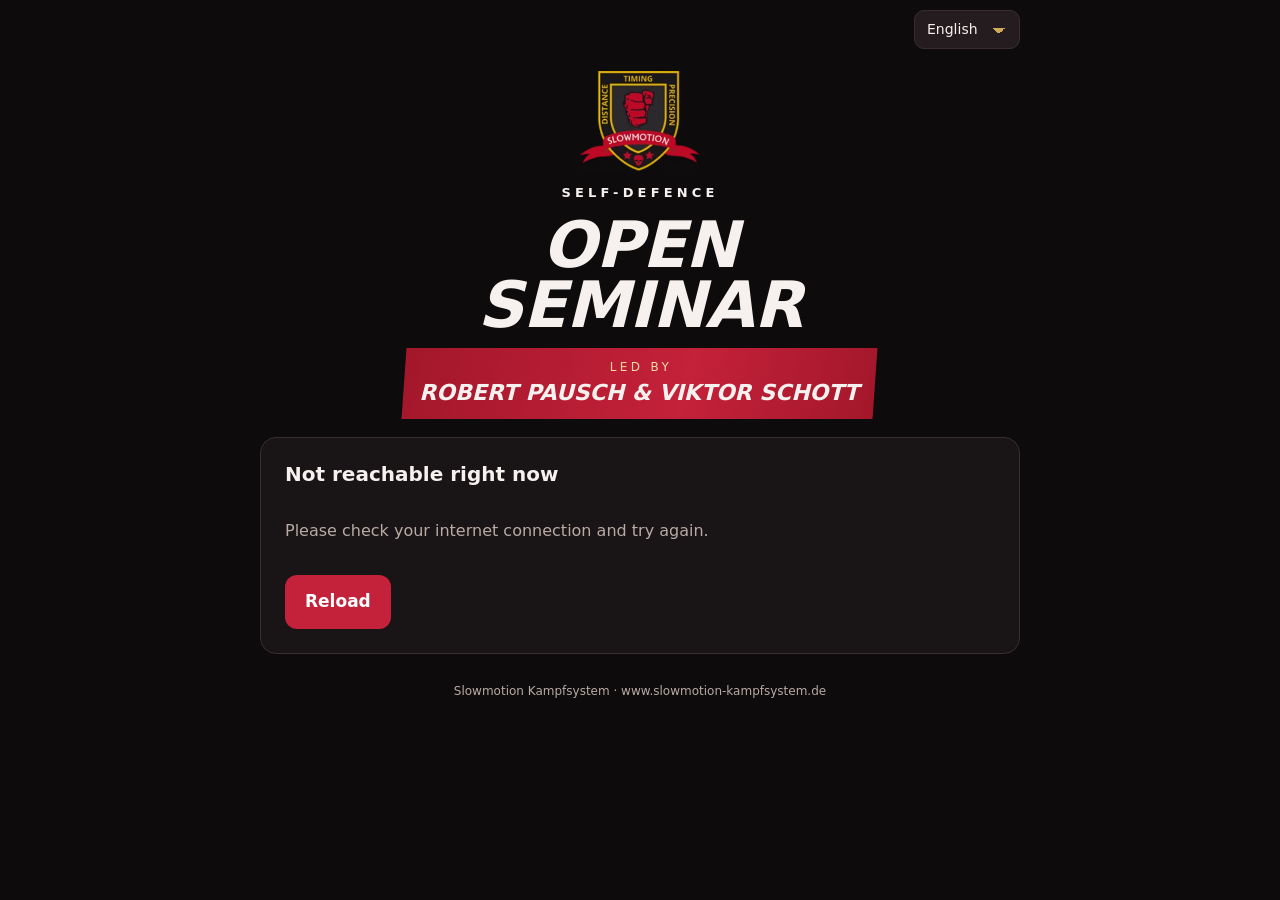
==== Slowmotion_Lehrgang_online/index.html @ 948e90c9 "Add files via upload" ====
<!doctype html>
<html lang="de" dir="ltr">
<head>
<meta charset="utf-8">
<meta name="viewport" content="width=device-width,initial-scale=1,viewport-fit=cover">
<meta name="robots" content="noindex">
<meta name="theme-color" content="#0d0b0c">
<meta property="og:title" content="Slowmotion – Offener Lehrgang: Voranmeldung">
<meta property="og:description" content="Voranmeldung freiwillig – Teilnahme auch ohne Anmeldung möglich. 14.11.2026, Bernau.">
<title>Slowmotion Lehrgang – Voranmeldung</title>
<link rel="stylesheet" href="style.css">
</head>
<body>
<div class="wrap">
  <div class="topbar" id="topbar"></div>
  <header class="hero">
    <div class="shield" id="shield"></div>
    <div class="kicker" data-t="kicker"></div>
    <h1 class="title" data-t="title"></h1>
    <div class="lead-band"><span class="by" data-t="by"></span><span class="names">Robert Pausch &amp; Viktor Schott</span></div>
    <div class="facts" id="facts" hidden>
      <div class="fact">
        <a class="factlink" id="placeLink" target="_blank" rel="noopener"><div class="lbl" data-t="place"></div><div class="big" id="fPlace"></div><div class="muted small" id="fAddr"></div></a>
        <div class="chips"><a class="chip" id="apple" target="_blank" rel="noopener"></a><a class="chip" id="gmaps" target="_blank" rel="noopener"></a></div>
      </div>
      <div class="fact when">
        <a class="factlink" id="dateLink" download="slowmotion-lehrgang.ics"><div class="lbl" data-t="when"></div><div class="big" id="fDate"></div><div class="time" id="fTime"></div><div class="muted small" id="fDay"></div></a>
        <div class="chips"><a class="chip" id="icsBtn" download="slowmotion-lehrgang.ics"></a><a class="chip" id="gcal" target="_blank" rel="noopener"></a></div>
      </div>
    </div>
  </header>
  <div class="demo" id="demoNote" data-t="demo" hidden></div>
  <main id="main"><div class="card"><p class="muted" data-t="loading"></p></div></main>
  <footer>Slowmotion Kampfsystem · <span id="fWeb">www.slowmotion-kampfsystem.de</span></footer>
</div>

<script src="config.js"></script>
<script src="lang.js"></script>
<script src="lib/qrcode.js"></script>
<script src="common.js"></script>
<script>
(function () {
  const L = window.LG, I = window.LGI, t = I.t, api = L.api, esc = L.esc;
  const $ = id => document.getElementById(id);
  const main = $('main');
  let event = null, view = null;
  $('shield').innerHTML = L.SHIELD;
  if (!L.online) $('demoNote').hidden = false;
  L.registerSW();

  function bar() {
    $('topbar').innerHTML = I.picker();
    const sel = $('langSel');
    if (sel) sel.onchange = () => { I.set(sel.value); bar(); facts(); if (view) view(); };
  }
  function schoolLabel(v) {
    return L.splitSchools(v).map(s => s === 'Andere Schule / Gast' ? t('otherSchool') : s === L.SCHOOLS[5] ? t('schoolNone') : s).join(L.SCHOOL_SEP);
  }
  const OTHER = 'Andere Schule / Gast';
  function clientId() { let c = L.store('lg_client'); if (!c) { c = L.uuid(); L.store('lg_client', c); } return c; }
  function savedKey() { return 'lg_ticket_' + (event ? event.id : 'x'); }
  function listKey() { return 'lg_tickets_' + (event ? event.id : 'x'); }
  // Mehrere Personen je Gerät: jede Person hat ihre eigene Kennung (client)
  function tickets() {
    let list = L.storeJson(listKey());
    if (!Array.isArray(list)) {
      const old = L.storeJson(savedKey());
      list = old ? [Object.assign({ client: clientId() }, old)] : [];
      L.storeJson(listKey(), list);
    }
    return list;
  }
  function saveTickets(list) { L.storeJson(listKey(), list); }

  // Uhrzeit in Berlin -> UTC (für Kalender), unabhängig von der Zeitzone des Handys
  function berlinUtc(y, m, d, h, mi) {
    const guess = Date.UTC(y, m - 1, d, h, mi);
    const f = new Intl.DateTimeFormat('en-GB', { timeZone: 'Europe/Berlin', hour12: false, year: 'numeric', month: '2-digit', day: '2-digit', hour: '2-digit', minute: '2-digit' });
    const pr = Object.fromEntries(f.formatToParts(new Date(guess)).map(x => [x.type, x.value]));
    const shown = Date.UTC(+pr.year, +pr.month - 1, +pr.day, +pr.hour % 24, +pr.minute);
    return new Date(guess - (shown - guess));
  }
  function stamp(dt) { return dt.toISOString().replace(/[-:]/g, '').replace(/\.\d{3}/, ''); }
  function times() {
    if (!event.event_date) return null;
    const [y, m, d] = event.event_date.split('-').map(Number);
    const mt = String(event.time_text || '').match(/(\d{1,2})[:.](\d{2})\D+(\d{1,2})[:.](\d{2})/);
    const start = mt ? berlinUtc(y, m, d, +mt[1], +mt[2]) : berlinUtc(y, m, d, 10, 0);
    const end = mt ? berlinUtc(y, m, d, +mt[3], +mt[4]) : new Date(start.getTime() + 3 * 3600e3);
    return { start, end };
  }
  function icsText(tm) {
    const e = s => String(s).replace(/\\/g, '\\\\').replace(/;/g, '\\;').replace(/,/g, '\\,').replace(/\n/g, '\\n');
    return ['BEGIN:VCALENDAR', 'VERSION:2.0', 'PRODID:-//Slowmotion Lehrgang//DE', 'CALSCALE:GREGORIAN', 'METHOD:PUBLISH', 'BEGIN:VEVENT',
      'UID:' + event.id + '@slowmotion-lehrgang', 'DTSTAMP:' + stamp(new Date()), 'DTSTART:' + stamp(tm.start), 'DTEND:' + stamp(tm.end),
      'SUMMARY:' + e(t('calTitle')), 'LOCATION:' + e(event.location || ''), 'DESCRIPTION:' + e(t('calDetails') + ' ' + location.href.split('#')[0]),
      'END:VEVENT', 'END:VCALENDAR'].join('\r\n');
  }
  function facts() {
    if (!event) return;
    const parts = (event.location || '').split(',');
    $('fPlace').textContent = parts[0] || '';
    $('fAddr').innerHTML = parts.slice(1).map(s => esc(s.trim())).join('<br>');
    const q = encodeURIComponent(event.location || '');
    const apple = 'https://maps.apple.com/?q=' + q, google = 'https://www.google.com/maps/search/?api=1&query=' + q;
    const isApple = /iPhone|iPad|Macintosh/.test(navigator.userAgent);
    $('placeLink').href = isApple ? apple : google; $('placeLink').title = t('tapPlace');
    $('apple').href = apple; $('apple').textContent = t('appleMaps');
    $('gmaps').href = google; $('gmaps').textContent = t('googleMaps');
    const d = event.event_date ? new Date(event.event_date + 'T12:00') : null;
    $('fDate').textContent = d ? d.toLocaleDateString(I.locale(), { day: '2-digit', month: '2-digit', year: '2-digit' }) : '';
    $('fDay').textContent = d ? d.toLocaleDateString(I.locale(), { weekday: 'long' }) : '';
    $('fTime').textContent = event.time_text || '';
    const tm = times();
    if (tm) {
      const ics = 'data:text/calendar;charset=utf-8,' + encodeURIComponent(icsText(tm));
      $('dateLink').href = ics; $('dateLink').title = t('tapDate');
      $('icsBtn').href = ics; $('icsBtn').textContent = t('addCal');
      $('gcal').href = 'https://calendar.google.com/calendar/render?action=TEMPLATE&text=' + encodeURIComponent(t('calTitle')) +
        '&dates=' + stamp(tm.start) + '/' + stamp(tm.end) + '&location=' + q + '&details=' + encodeURIComponent(t('calDetails')) + '&ctz=Europe/Berlin';
      $('gcal').textContent = t('googleCal');
    }
    $('facts').hidden = false;
  }

  async function load() {
    view = null;
    try { event = await api.publicEvent(); }
    catch (e) {
      main.innerHTML = `<div class="card"><h2>${t('offlineTitle')}</h2><p class="muted">${t('offlineText')}</p><div><button class="btn" id="retry">${t('reload')}</button></div></div>`;
      $('retry').onclick = load; return;
    }
    if (!event) { main.innerHTML = `<div class="card"><h2>${t('closedTitle')}</h2><p class="muted">${t('closedText')}</p></div>`; return; }
    facts();
    const list = tickets();
    list.length ? showTickets(list) : showForm();
  }

  function readForm() {
    const f = $('f'); if (!f) return null;
    return {
      first_name: $('fn').value, last_name: $('ln').value, schools: checkedSchools(), school_free: $('so') ? $('so').value : '',
      stage: (document.querySelector('input[name=stage]:checked') || {}).value,
      photo_ok: p.photo_ok
    };
  }

  function showForm(prefill, client) {
    const p = prefill || {};
    const cid = client || p.client || L.uuid();
    view = () => showForm(Object.assign(readForm() || p, { client: cid }), cid);
    const hasTickets = tickets().length > 0;
    const stages = L.STAGES.map(s => `<label class="opt"><input type="radio" name="stage" value="${esc(s.id)}" ${p.stage === s.id ? 'checked' : ''} required><span>${L.stageBadge(s.id)}</span></label>`).join('');
    const parts = p.schools || L.splitSchools(p.school);
    const unknown = parts.filter(x => !L.SCHOOLS.includes(x));
    const picked = parts.filter(x => L.SCHOOLS.includes(x));
    if (unknown.length && !picked.includes(OTHER)) picked.push(OTHER);
    const freeSchool = p.school_free != null ? p.school_free : unknown.join(', ');
    const schools = L.SCHOOLS.map(s => `<label class="opt"><input type="checkbox" name="school" value="${esc(s)}" ${picked.includes(s) ? 'checked' : ''}><span>${esc(s === OTHER ? t('schoolOther') : s === L.SCHOOLS[5] ? t('schoolNone') : s)}</span></label>`).join('');
    main.innerHTML = `<form class="card" id="f" novalidate>
      <div><h2>${t('formTitle')}</h2><p class="muted small" style="margin:4px 0 0">${t('formIntro')}</p></div>
      <div class="row2">
        <div class="field"><label for="fn">${t('firstName')}</label><input type="text" id="fn" autocomplete="given-name" value="${esc(p.first_name || '')}" required maxlength="60"></div>
        <div class="field"><label for="ln">${t('lastName')}</label><input type="text" id="ln" autocomplete="family-name" value="${esc(p.last_name || '')}" required maxlength="60"></div>
      </div>
      <fieldset class="field" id="fsc"><legend class="legend">${t('school')} <span class="muted small">${t('schoolHint')}</span></legend><div class="schools">${schools}</div></fieldset>
      <div class="field" id="otherBox" ${picked.includes(OTHER) ? '' : 'hidden'}><label for="so">${t('otherSchoolName')}</label><input type="text" id="so" maxlength="80" value="${esc(freeSchool)}" autocomplete="organization"><span class="muted small">${t('otherSchoolHint')}</span></div>
      <fieldset id="fst"><legend class="legend">${t('stage')}</legend><div class="stages">${stages}</div></fieldset>
      <details class="privacy"><summary>${t('privacySummary')}</summary>
        <p>${t('privacyText')}</p>
        <p>${t('organizer')}</p>
        ${t('translationNote') ? `<p><i>${t('translationNote')}</i></p>` : ''}
      </details>
      <p class="muted small photoline">${t('photoNotice')}</p>
      <label class="check"><input type="checkbox" id="ok"> ${t('confirm')}</label>
      <p class="err" id="err" hidden></p>
      <button class="btn block" type="submit" id="send">${t('submit')}</button>
      ${hasTickets ? `<button class="btn ghost block" type="button" id="back">${t('backToTickets')}</button>` : ''}
    </form>`;
    $('f').dataset.client = cid;
    $('f').onsubmit = submit;
    if ($('back')) $('back').onclick = () => showTickets(tickets());
    main.querySelectorAll('input[name=school]').forEach(c => c.onchange = () => { $('otherBox').hidden = !checkedSchools().includes(OTHER); markOk(); });
    $('f').addEventListener('input', markOk); $('f').addEventListener('change', markOk);
  }
  // Fehlende Angaben rot markieren; Markierung verschwindet, sobald ausgefüllt
  function markOk() {
    const f = $('f'); if (!f || !f.dataset.tried) return;
    flag($('fn').closest('.field'), !$('fn').value.trim());
    flag($('ln').closest('.field'), !$('ln').value.trim());
    flag($('fsc'), !checkedSchools().length);
    flag($('fst'), !document.querySelector('input[name=stage]:checked'));
    flag($('ok').closest('.check'), !$('ok').checked);
  }
  function checkedSchools() { return [...document.querySelectorAll('input[name=school]:checked')].map(c => c.value); }
  function flag(el, bad) { if (el) el.classList.toggle('missing', !!bad); }

  async function submit(ev) {
    ev.preventDefault();
    const err = $('err'); err.hidden = true;
    $('f').dataset.tried = '1'; markOk();
    const chosen = checkedSchools();
    const other = chosen.includes(OTHER) ? $('so').value.trim().slice(0, 100) : '';
    const f = {
      first_name: $('fn').value.trim(), last_name: $('ln').value.trim(), school: L.joinSchools(chosen.map(x => x === OTHER && other ? other : x)).slice(0, 300),
      stage: (document.querySelector('input[name=stage]:checked') || {}).value
    };
    const missing = [];
    if (!f.first_name) missing.push(t('firstName')); if (!f.last_name) missing.push(t('lastName'));
    if (!f.school) missing.push(t('school')); if (!f.stage) missing.push(t('stage'));
    const firstBad = () => { const el = document.querySelector('#f .missing'); if (el) el.scrollIntoView({ behavior: 'smooth', block: 'center' }); };
    if (missing.length) { err.textContent = t('missing', { list: missing.join(', ') }); err.hidden = false; firstBad(); return; }
    if (!$('ok').checked) { err.textContent = t('confirmMissing'); err.hidden = false; firstBad(); return; }
    // Foto-Widerspruch nur noch mündlich am Einlass (Beschluss 20.10.2026, 10:26); bestehenden Wert beim Ändern behalten
    const prev = tickets().find(x => x.client === $('f').dataset.client);
    f.photo_ok = prev && prev.photo_ok === false ? false : true;
    $('send').disabled = true; $('send').textContent = t('sending');
    try {
      const cid = $('f').dataset.client;
      const r = await api.register(cid, f);
      const tk = { client: cid, ticket: r.ticket, first_name: f.first_name, last_name: f.last_name, school: f.school, stage: f.stage, photo_ok: f.photo_ok };
      const list = tickets().filter(x => x.client !== cid); list.push(tk); saveTickets(list);
      showTickets(list, tk.ticket);
      window.scrollTo(0, 0);
    } catch (e) {
      err.textContent = e.code === 'network' ? t('errNetwork') : t('errOther');
      err.hidden = false; $('send').disabled = false; $('send').textContent = t('submit');
    }
  }

  // QR-Code als Bild speichern/teilen (für alle, die keinen Screenshot machen können)
  async function ticketBlob(tk) {
    const url = new URL('einlass.html', location.href); url.hash = tk.ticket;
    const img = new Image();
    img.src = 'data:image/svg+xml;charset=utf-8,' + encodeURIComponent(window.makeQrSvg(url.toString(), { level: 'M', border: 2 }));
    await (img.decode ? img.decode() : new Promise(r => { img.onload = r; }));
    const W = 720, H = 1000, c = document.createElement('canvas'); c.width = W; c.height = H;
    const g = c.getContext('2d');
    g.fillStyle = '#ffffff'; g.fillRect(0, 0, W, H);
    g.fillStyle = '#c4213a'; g.fillRect(0, 0, W, 18);
    g.imageSmoothingEnabled = false; g.drawImage(img, 100, 60, 520, 520);
    g.textAlign = 'center'; g.fillStyle = '#111';
    g.font = '800 46px ui-monospace, Menlo, monospace'; g.fillText(tk.ticket, W / 2, 650);
    g.font = '800 38px system-ui, -apple-system, sans-serif'; g.fillText((tk.first_name + ' ' + tk.last_name).slice(0, 34), W / 2, 712);
    g.font = '400 24px system-ui, -apple-system, sans-serif'; g.fillStyle = '#444';
    const st = L.STAGES.find(x => x.id === tk.stage); const stage = st && st.labelKey ? t(st.labelKey) : (tk.stage || '');
    const sch = schoolLabel(tk.school); g.fillText(sch.length > 52 ? sch.slice(0, 50) + '…' : sch, W / 2, 760); g.fillText(stage, W / 2, 796);
    g.fillStyle = '#a3172b'; g.fillRect(60, 840, W - 120, 2);
    g.fillStyle = '#111'; g.font = '700 26px system-ui, -apple-system, sans-serif';
    g.fillText(t('calTitle'), W / 2, 890);
    g.font = '400 24px system-ui, -apple-system, sans-serif'; g.fillStyle = '#444';
    g.fillText([$('fDate').textContent, $('fTime').textContent, $('fPlace').textContent].filter(Boolean).join(' · '), W / 2, 930);
    return await new Promise(r => c.toBlob(r, 'image/png'));
  }
  async function shareTicket(tk) {
    const blob = await ticketBlob(tk);
    const file = new File([blob], tk.ticket + '.png', { type: 'image/png' });
    if (navigator.canShare && navigator.canShare({ files: [file] })) { await navigator.share({ files: [file], title: t('shareText') }); return; }
    const a = document.createElement('a'); a.href = URL.createObjectURL(blob); a.download = tk.ticket + '.png';
    document.body.appendChild(a); a.click(); setTimeout(() => { URL.revokeObjectURL(a.href); a.remove(); }, 1000);
  }

  function showTickets(list, freshTicket, note) {
    view = () => showTickets(tickets(), freshTicket, note);
    const one = tk => {
      const url = new URL('einlass.html', location.href); url.hash = tk.ticket;
      return `<div class="ticket" dir="ltr">
        <div class="qr">${window.makeQrSvg(url.toString(), { level: 'M', border: 2 })}</div>
        <div class="code">${esc(tk.ticket)}</div>
        <div class="who">${esc(tk.first_name)} ${esc(tk.last_name)}</div>
        <div class="meta">${esc(schoolLabel(tk.school))} · ${L.stageBadge(tk.stage)}</div>
      </div>
      <p class="muted small tk-actions">
        <button class="btn small gold" type="button" data-share="${esc(tk.client)}">${t('share')}</button>
        <button class="btn small ghost" type="button" data-edit="${esc(tk.client)}">${t('edit')}</button>
        <button class="btn small ghost danger" type="button" data-cancel="${esc(tk.client)}">${t('cancel')}</button></p>`;
    };
    const head = note ? `<div class="card"><p style="margin:0">${note}</p></div>`
      : list.length ? `<div class="card" style="border-color:var(--ok)"><h2>${freshTicket ? t('done') : t('already')}</h2>${freshTicket ? '' : `<p class="muted small" style="margin:0">${t('alreadyText')}</p>`}</div>` : '';
    main.innerHTML = `<div style="display:grid;gap:14px">
      ${head}
      ${list.length ? `<div class="hint">${t('screenshot')}</div>` : ''}
      ${list.map(one).join('')}
      <button class="btn gold block" type="button" id="add">${list.length ? t('addPerson') : t('formTitle')}</button>
      <p class="muted small" style="margin:-6px 0 0;text-align:center">${t('addPersonHint')}</p>
      <p class="muted small" style="margin:0;text-align:center">${t('otherDevice')}</p>
    </div>`;
    $('add').onclick = () => { showForm({}, L.uuid()); window.scrollTo(0, 0); };
    main.querySelectorAll('[data-share]').forEach(b => b.onclick = async () => {
      const tk = tickets().find(x => x.client === b.dataset.share); if (!tk) return;
      b.disabled = true;
      try { await shareTicket(tk); } catch (e) { if (!e || e.name !== 'AbortError') alert(t('shareFail')); }
      b.disabled = false;
    });
    main.querySelectorAll('[data-edit]').forEach(b => b.onclick = () => { const tk = tickets().find(x => x.client === b.dataset.edit); if (tk) showForm(tk, tk.client); });
    main.querySelectorAll('[data-cancel]').forEach(b => b.onclick = async () => {
      const tk = tickets().find(x => x.client === b.dataset.cancel); if (!tk) return;
      const name = esc(tk.first_name + ' ' + tk.last_name);
      if (!confirm(t('cancelConfirm', { name: tk.first_name + ' ' + tk.last_name }))) return;
      b.disabled = true;
      try {
        const r = await api.cancel(tk.client, tk.ticket);
        if (!r || !r.cancelled) throw new Error('no');
        const rest = tickets().filter(x => x.client !== tk.client); saveTickets(rest);
        showTickets(rest, null, t('cancelled', { name }));
      } catch (e) { alert(e && e.code === 'network' ? t('errNetwork') : t('cancelFail')); b.disabled = false; }
    });
  }

  I.apply(); bar();
  load();
})();
</script>
</body>
</html>
---- Slowmotion_Lehrgang_online/style.css ----
/* Slowmotion Lehrgang – Aussehen nach dem Flyer: Schwarz, Weinrot, Gold.
   Bewusst ein einziges dunkles Erscheinungsbild (wie Flyer und Plakat). */
:root {
  --bg: #0d0b0c;
  --panel: #191416;
  --panel-2: #241c1f;
  --line: #3a2d31;
  --ink: #f6f1ee;
  --muted: #b9aaa6;
  --red: #a3172b;
  --red-2: #c4213a;
  --gold: #cfa95a;
  --ok: #3fbf7f;
  --warn: #e5a23a;
  --font: system-ui, -apple-system, "Segoe UI", Roboto, "Helvetica Neue", Arial, sans-serif;
  color-scheme: dark;
}
* { box-sizing: border-box; }
html { -webkit-text-size-adjust: 100%; }
body {
  margin: 0; background: var(--bg); color: var(--ink); font: 16px/1.5 var(--font);
  padding-left: max(16px, env(safe-area-inset-left, 0px));
  padding-right: max(16px, env(safe-area-inset-right, 0px));
}
[hidden] { display: none !important; }
button, input, select { font: inherit; color: inherit; }
:focus-visible { outline: 3px solid var(--gold); outline-offset: 2px; }
.wrap { max-width: 720px; margin: 0 auto; }
.wrap.wide { max-width: 1000px; }

/* Kopf wie Flyer */
.hero { padding-block: 22px 18px; display: grid; gap: 12px; justify-items: center; text-align: center; }
.hero .shield { width: 84px; height: 98px; }
.kicker { font-size: 13px; letter-spacing: .32em; text-transform: uppercase; font-weight: 700; color: var(--ink); }
.title { margin: 0; font-weight: 900; font-style: italic; text-transform: uppercase; line-height: .95; font-size: clamp(38px, 11vw, 64px); letter-spacing: -.01em; text-wrap: balance; }
.lead-band { background: linear-gradient(100deg, var(--red) 0%, var(--red-2) 60%, var(--red) 100%); padding: 10px 16px; transform: skew(-4deg); }
.lead-band > * { transform: skew(4deg); display: block; }
.by { font-size: 12px; letter-spacing: .28em; text-transform: uppercase; color: #f3d9a0; }
.names { font-weight: 900; font-style: italic; text-transform: uppercase; font-size: clamp(16px, 4.6vw, 22px); }
.facts { display: grid; grid-template-columns: 1fr auto; gap: 14px; width: 100%; text-align: start; background: var(--panel); border: 1px solid var(--line); border-radius: 14px; padding: 14px 16px; }
.facts .lbl { font-size: 11px; letter-spacing: .3em; text-transform: uppercase; color: var(--gold); font-weight: 700; }
.facts .big { font-weight: 800; font-size: 18px; }
.facts .when { text-align: end; }
.facts .when .big { font-style: italic; font-size: 24px; }
@media (max-width: 420px) { .facts { grid-template-columns: 1fr; } .facts .when { text-align: start; } }
.muted { color: var(--muted); }
.small { font-size: 13px; }

/* Formular */
.card { background: var(--panel); border: 1px solid var(--line); border-radius: 16px; padding: 18px; display: grid; gap: 16px; }
h2 { margin: 0; font-size: 20px; line-height: 1.25; text-wrap: balance; }
.field { display: grid; gap: 6px; }
.field > label, .legend { font-size: 14px; font-weight: 700; }
.row2 { display: grid; grid-template-columns: 1fr 1fr; gap: 12px; }
@media (max-width: 420px) { .row2 { grid-template-columns: 1fr; } }
input[type=text], input[type=password], input[type=search], input[type=date], select {
  width: 100%; padding: 13px 14px; border-radius: 11px; border: 1px solid var(--line); background: var(--panel-2); font-size: 17px; min-width: 0;
}
select { appearance: none; background-image: linear-gradient(45deg, transparent 50%, var(--gold) 50%), linear-gradient(135deg, var(--gold) 50%, transparent 50%); background-position: calc(100% - 20px) 55%, calc(100% - 14px) 55%; background-size: 6px 6px; background-repeat: no-repeat; padding-inline-end: 36px; }
[dir=rtl] select { background-position: 20px 55%, 14px 55%; }
fieldset { border: 0; margin: 0; padding: 0; min-width: 0; }
.stages { display: grid; grid-template-columns: repeat(2, minmax(0, 1fr)); gap: 8px; margin-top: 6px; }
@media (min-width: 560px) { .stages { grid-template-columns: repeat(3, minmax(0, 1fr)); } }
.opt { position: relative; }
.opt input { position: absolute; opacity: 0; pointer-events: none; }
.opt > span { display: flex; align-items: center; gap: 8px; min-height: 52px; padding: 10px 12px; border-radius: 11px; border: 1.5px solid var(--line); background: var(--panel-2); cursor: pointer; font-weight: 600; line-height: 1.2; overflow-wrap: anywhere; }
.opt > input:checked + span { border-color: var(--gold); background: #33271a; box-shadow: 0 0 0 2px rgba(207,169,90,.25); }
.opt > input:focus-visible + span { outline: 3px solid var(--gold); outline-offset: 2px; }
.yn { display: grid; grid-template-columns: 1fr 1fr; gap: 8px; margin-top: 6px; }
.stars { color: var(--gold); letter-spacing: 1px; }
.mk { display: inline-grid; place-items: center; min-width: 26px; height: 22px; padding: 0 5px; border-radius: 6px; background: var(--red); color: #fff; font-size: 11px; font-weight: 800; }
.badge { display: inline-flex; align-items: center; gap: 6px; }
.check { display: flex; gap: 10px; align-items: flex-start; font-size: 14px; cursor: pointer; }
.check input { width: 22px; height: 22px; accent-color: var(--red-2); flex: none; margin-top: 1px; }
.btn { border: 0; border-radius: 12px; padding: 14px 20px; font-weight: 800; font-size: 17px; cursor: pointer; background: var(--red-2); color: #fff; }
.btn:disabled { opacity: .45; cursor: not-allowed; }
.btn.ghost { background: var(--panel-2); border: 1px solid var(--line); color: var(--ink); }
.btn.gold { background: var(--gold); color: #1c1307; }
.btn.small { padding: 9px 14px; font-size: 14px; border-radius: 10px; }
.btn.block { width: 100%; }
.err { color: #ff8f9c; font-size: 14px; margin: 0; }
details.privacy { font-size: 13px; color: var(--muted); }
details.privacy summary { cursor: pointer; color: var(--ink); font-weight: 600; }
details.privacy p { margin: 8px 0 0; }

/* Ticket */
.ticket { background: #fff; color: #111; border-radius: 18px; padding: 18px; display: grid; gap: 10px; justify-items: center; text-align: center; border-top: 8px solid var(--red-2); }
.ticket .qr { width: min(70vw, 260px); }
.ticket .qr svg { width: 100%; height: auto; display: block; }
.ticket .code { font: 800 26px/1 ui-monospace, "SF Mono", Menlo, monospace; letter-spacing: .08em; }
.ticket .who { font-weight: 800; font-size: 20px; }
.ticket .meta { font-size: 14px; color: #444; }
.ticket .badge .stars { color: #a77a1c; }
.hint { background: #2b2113; border: 1px solid #5a4421; color: #f3d9a0; border-radius: 12px; padding: 12px 14px; font-size: 14px; }

footer { padding-block: 28px 40px; font-size: 12px; color: var(--muted); text-align: center; }
.demo { background: #3a2f12; color: #f3d68c; border-radius: 12px; padding: 10px 14px; font-size: 14px; margin-top: 12px; }
@media (prefers-reduced-motion: reduce) { * { transition: none !important; } }

.badge .lg { width: 28px; height: 28px; object-fit: contain; flex: none; }
.opt .badge .lg { width: 38px; height: 38px; }
.hero .shield { width: 120px; height: 100px; }

/* Sprachwahl (20.10.2026) und Rechts-nach-links-Unterstützung */
.topbar { display: flex; justify-content: flex-end; padding-top: max(10px, env(safe-area-inset-top, 0px)); }
.topbar:empty { display: none; }
.lang select { width: auto; padding: 8px 34px 8px 12px; font-size: 14px; border-radius: 10px; }
[dir=rtl] .lang select { padding: 8px 12px 8px 34px; }
.sr { position: absolute; width: 1px; height: 1px; overflow: hidden; clip: rect(0 0 0 0); white-space: nowrap; }
[dir=rtl] .lead-band { transform: skew(4deg); }
[dir=rtl] .lead-band > * { transform: skew(-4deg); }
/* Tablet und größer: Formular etwas luftiger */
@media (min-width: 760px) { .card { padding: 24px; } .wrap { max-width: 760px; } }
/* Stufen-Knöpfe auf schmalen Handys: keine Worttrennung mitten im Namen (20.10.2026) */
.opt > span { overflow-wrap: normal; word-break: normal; }
.opt .badge { flex-wrap: nowrap; min-width: 0; }
.opt .badge > span:not(.stars) { hyphens: auto; -webkit-hyphens: auto; min-width: 0; }
.opt .badge .stars { white-space: nowrap; }
@media (max-width: 420px) {
  .opt > span { padding: 8px 8px; font-size: 14px; }
  .opt .badge .stars { font-size: 11px; letter-spacing: 0; }
  .opt .badge .lg { width: 26px; height: 26px; }
  .opt .badge { gap: 5px; }
}

/* Ort und Datum antippbar, Uhrzeit groß (20.10.2026, 08:00) */
.fact { display: grid; gap: 8px; align-content: start; }
.factlink { color: inherit; text-decoration: none; display: block; border-radius: 10px; }
.factlink:active { opacity: .7; }
.factlink .big { text-decoration: underline; text-decoration-color: rgba(207,169,90,.5); text-underline-offset: 4px; }
.facts .time { font-weight: 800; font-size: 22px; color: var(--gold); line-height: 1.2; }
.chips { display: flex; flex-wrap: wrap; gap: 6px; }
.facts .when .chips { justify-content: flex-end; }
@media (max-width: 420px) { .facts .when .chips { justify-content: flex-start; } }
.chip { display: inline-flex; align-items: center; min-height: 36px; padding: 6px 12px; border-radius: 999px; border: 1px solid var(--line); background: var(--panel-2); color: var(--ink); font-size: 13px; font-weight: 600; text-decoration: none; }
.chip:empty { display: none; }
.badge .nologo { padding-inline-start: 2px; }
.stages .opt:first-child { grid-column: 1 / -1; }

/* Foto-Einwilligung deutlich sichtbar (20.10.2026, 08:01) – bewusst nichts vorausgewählt */
fieldset.photo { border: 2px solid var(--gold); border-radius: 14px; padding: 14px; background: #221a12; }
fieldset.photo legend { float: left; width: 100%; font-size: 17px; line-height: 1.3; color: #f3d9a0; }
fieldset.photo legend + * { clear: both; }
fieldset.photo .cam { font-size: 20px; }
fieldset.photo .yn { grid-template-columns: 1fr; gap: 10px; margin-top: 12px; }
@media (min-width: 560px) { fieldset.photo .yn { grid-template-columns: 1fr 1fr; } }
fieldset.photo .opt > span { min-height: 58px; font-size: 16px; }
fieldset.photo .opt > input:checked + span { border-color: var(--gold); background: #3a2b17; }

/* Fehlende Angaben sichtbar machen (20.10.2026, 08:10) */
.missing > label, .missing > .legend, .missing > legend, .check.missing { color: #ff8f9c !important; }
.field.missing input, .field.missing select { border-color: #ff6b7d; box-shadow: 0 0 0 2px rgba(255,107,125,.25); }
fieldset.missing:not(.photo) .opt > span { border-color: #ff6b7d; }
fieldset.photo.missing { border-color: #ff6b7d; }
.check.missing input { outline: 2px solid #ff6b7d; outline-offset: 2px; }
#otherBox .muted { margin-top: -2px; }

/* Mehrere Personen, Abmelden (20.10.2026, 08:35) */
.tk-actions { margin: -4px 0 6px; text-align: center; display: grid; gap: 8px; justify-items: center; }
.btn.danger { color: #ff8f9c; border-color: #5a2a31; }

/* Mehrere Schulen (20.10.2026, 09:17) */
.schools { display: grid; gap: 8px; margin-top: 6px; }
.schools .opt > span { min-height: 48px; }
.schools .opt > input:checked + span { border-color: var(--gold); background: #33271a; }
.schools .opt > span::before { content: ''; flex: none; width: 20px; height: 20px; border: 2px solid #6b5a5e; border-radius: 6px; display: inline-grid; place-items: center; font-size: 14px; }
.schools .opt > input:checked + span::before { content: '✓'; color: #1c1307; background: var(--gold); border-color: var(--gold); font-weight: 900; }
fieldset.missing .schools .opt > span { border-color: #ff6b7d; }

/* Foto-Hinweis klein am Ende (20.10.2026, 09:24) */
.photonote { display: grid; gap: 6px; padding-top: 4px; border-top: 1px solid var(--line); }
.check.small { font-size: 13px; color: var(--muted); }
.check.small input { width: 18px; height: 18px; }

.photoline { margin: 0; padding-top: 8px; border-top: 1px solid var(--line); }
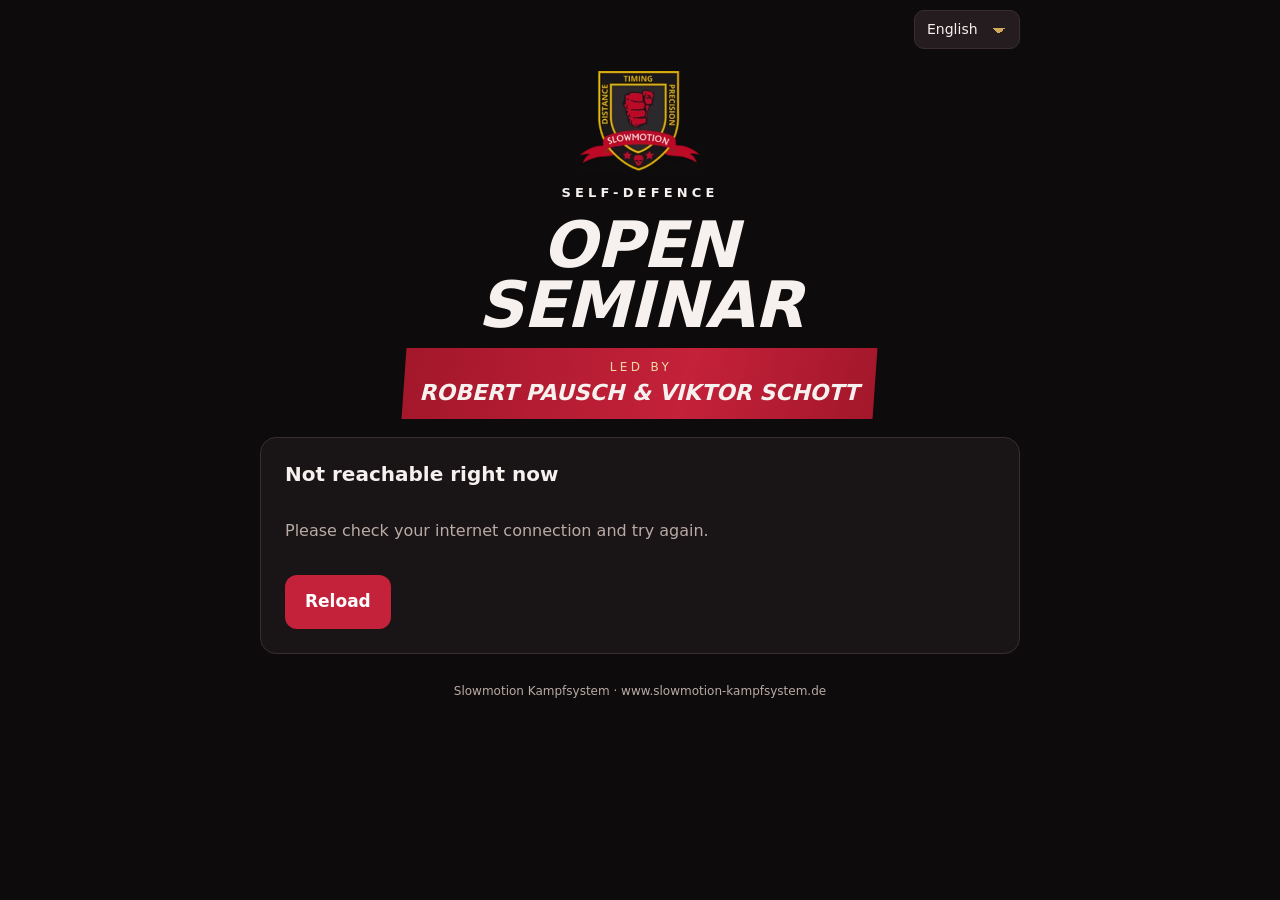
==== commit e8904398: "Aktualisierung 20.10.2026 22:13" ====
--- a/Slowmotion_Lehrgang_online/index.html
+++ b/Slowmotion_Lehrgang_online/index.html
@@ -30,6 +30,7 @@
     </div>
   </header>
   <div class="demo" id="demoNote" data-t="demo" hidden></div>
+  <a class="btn gold block" id="albumBtn" href="album.html" hidden style="display:block;text-align:center;text-decoration:none;margin-bottom:14px"><span data-t="albumBtn"></span></a>
   <main id="main"><div class="card"><p class="muted" data-t="loading"></p></div></main>
   <footer>Slowmotion Kampfsystem · <span id="fWeb">www.slowmotion-kampfsystem.de</span></footer>
 </div>
@@ -132,6 +133,7 @@
     }
     if (!event) { main.innerHTML = `<div class="card"><h2>${t('closedTitle')}</h2><p class="muted">${t('closedText')}</p></div>`; return; }
     facts();
+    { const td = L.todayBerlin(); $('albumBtn').hidden = !(event.album_view_until && td <= event.album_view_until && (td >= event.event_date || !L.online)); }
     const list = tickets();
     list.length ? showTickets(list) : showForm();
   }
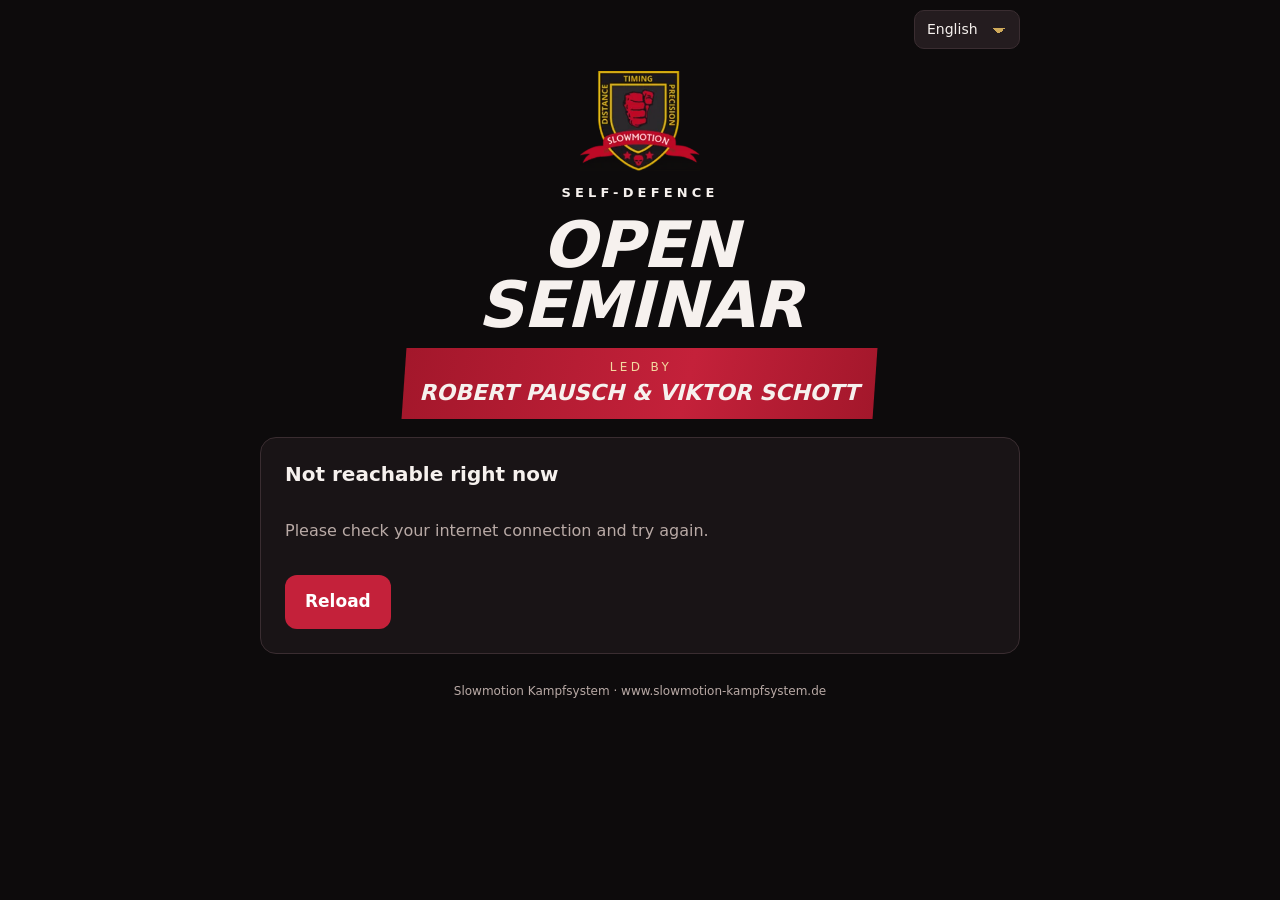
==== commit 111c21cb: "Aktualisierung 24.10.2026 19:09" ====
--- a/Slowmotion_Lehrgang_online/index.html
+++ b/Slowmotion_Lehrgang_online/index.html
@@ -5,6 +5,10 @@
 <meta name="viewport" content="width=device-width,initial-scale=1,viewport-fit=cover">
 <meta name="robots" content="noindex">
 <meta name="theme-color" content="#0d0b0c">
+<link rel="apple-touch-icon" href="apple-touch-icon.png">
+<link rel="icon" type="image/png" sizes="192x192" href="icon-192.png">
+<link rel="manifest" href="manifest.webmanifest">
+<meta name="apple-mobile-web-app-title" content="Slowmotion">
 <meta property="og:title" content="Slowmotion – Offener Lehrgang: Voranmeldung">
 <meta property="og:description" content="Voranmeldung freiwillig – Teilnahme auch ohne Anmeldung möglich. 14.11.2026, Bernau.">
 <title>Slowmotion Lehrgang – Voranmeldung</title>
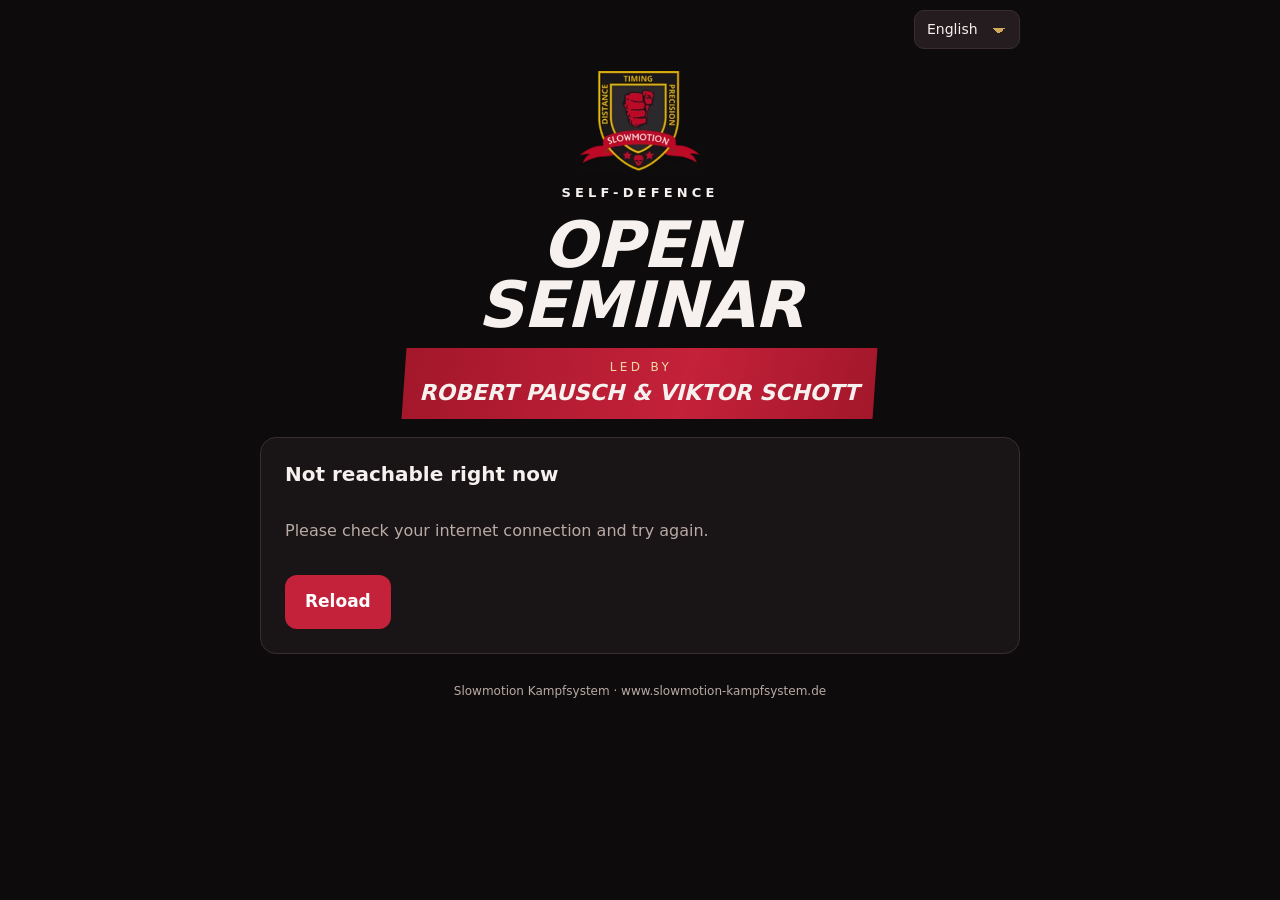
==== commit 6b9331fb: "Aktualisierung 27.10.2026 09:27" ====
--- a/Slowmotion_Lehrgang_online/index.html
+++ b/Slowmotion_Lehrgang_online/index.html
@@ -271,13 +271,13 @@
     const one = tk => {
       const url = new URL('einlass.html', location.href); url.hash = tk.ticket;
       return `<div class="ticket" dir="ltr">
-        <div class="qr">${window.makeQrSvg(url.toString(), { level: 'M', border: 2 })}</div>
-        <div class="code">${esc(tk.ticket)}</div>
+        ${I.showQr ? `<div class="qr">${window.makeQrSvg(url.toString(), { level: 'M', border: 2 })}</div>
+        <div class="code">${esc(tk.ticket)}</div>` : ''}
         <div class="who">${esc(tk.first_name)} ${esc(tk.last_name)}</div>
         <div class="meta">${esc(schoolLabel(tk.school))} · ${L.stageBadge(tk.stage)}</div>
       </div>
       <p class="muted small tk-actions">
-        <button class="btn small gold" type="button" data-share="${esc(tk.client)}">${t('share')}</button>
+        ${I.showQr ? `<button class="btn small gold" type="button" data-share="${esc(tk.client)}">${t('share')}</button>` : ''}
         <button class="btn small ghost" type="button" data-edit="${esc(tk.client)}">${t('edit')}</button>
         <button class="btn small ghost danger" type="button" data-cancel="${esc(tk.client)}">${t('cancel')}</button></p>`;
     };
